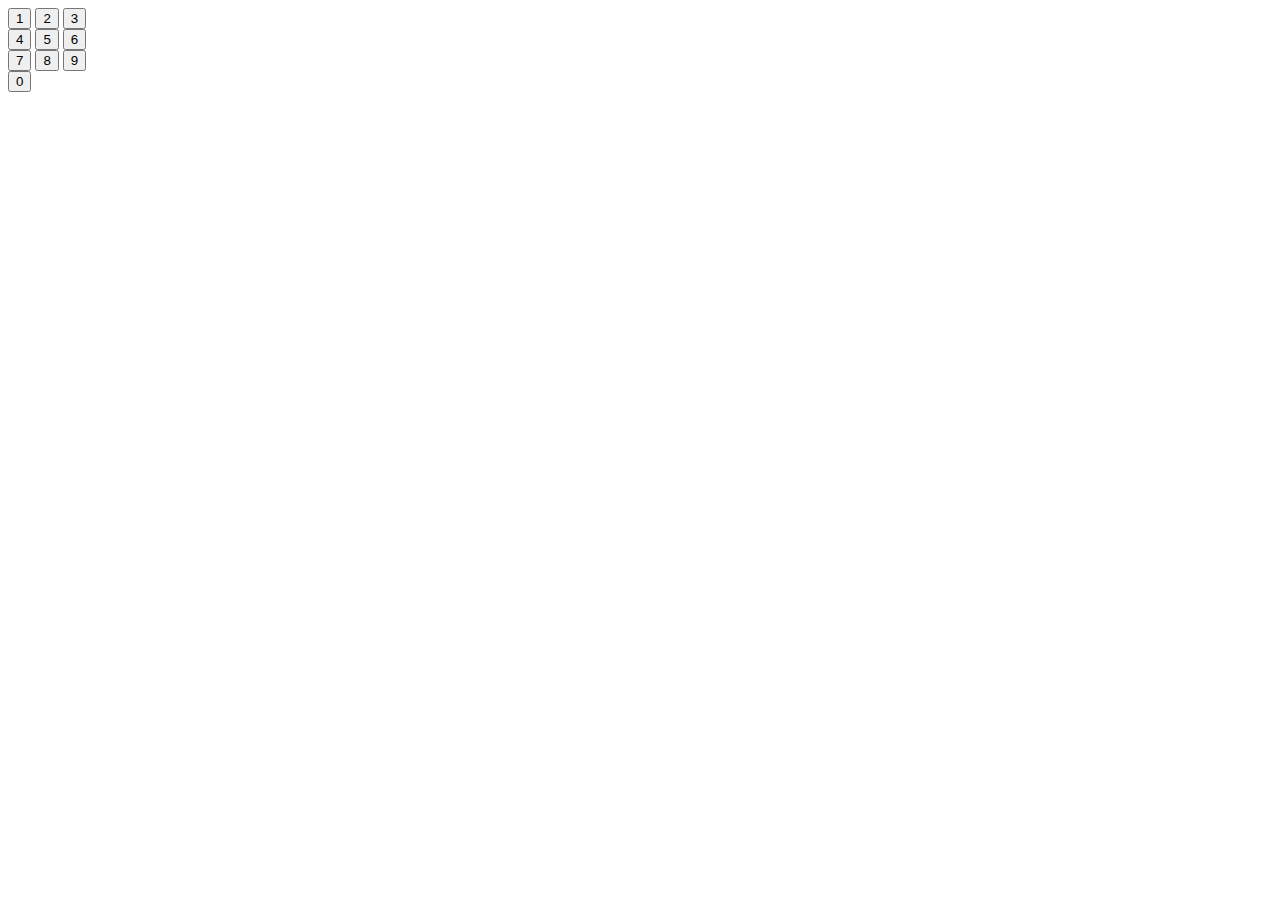
==== calcolatrice php e ajax/calcolatrice/index.html @ 12950cfc "es2 iniziato" ====
<!DOCTYPE html>
<html lang="en">
<head>
    <meta charset="UTF-8">
    <meta name="viewport" content="width=device-width, initial-scale=1.0">
    <script src="script.js"></script>
    <link rel="stylesheet" href="style.css">
    <title>Super Calcolatrice - Porpiglia5AINF</title>
</head>
<body>
    <div>
        <button id="1" onclick="riceviNumero()">1</button>
        <button id="2" onclick="riceviNumero()">2</button>
        <button id="3" onclick="riceviNumero()">3</button>
        <br>
        <button id="4" onclick="riceviNumero()">4</button>
        <button id="5" onclick="riceviNumero()">5</button>
        <button id="6" onclick="riceviNumero()">6</button>
        <br>
        <button id="7" onclick="riceviNumero()">7</button>
        <button id="8" onclick="riceviNumero()">8</button>
        <button id="9" onclick="riceviNumero()">9</button>
        <br>
        <button id="0" name="zero" onclick="riceviNumero()">0</button>
    </div>
</body>
</html>
---- calcolatrice php e ajax/calcolatrice/style.css ----
.zero {align-items: center;}
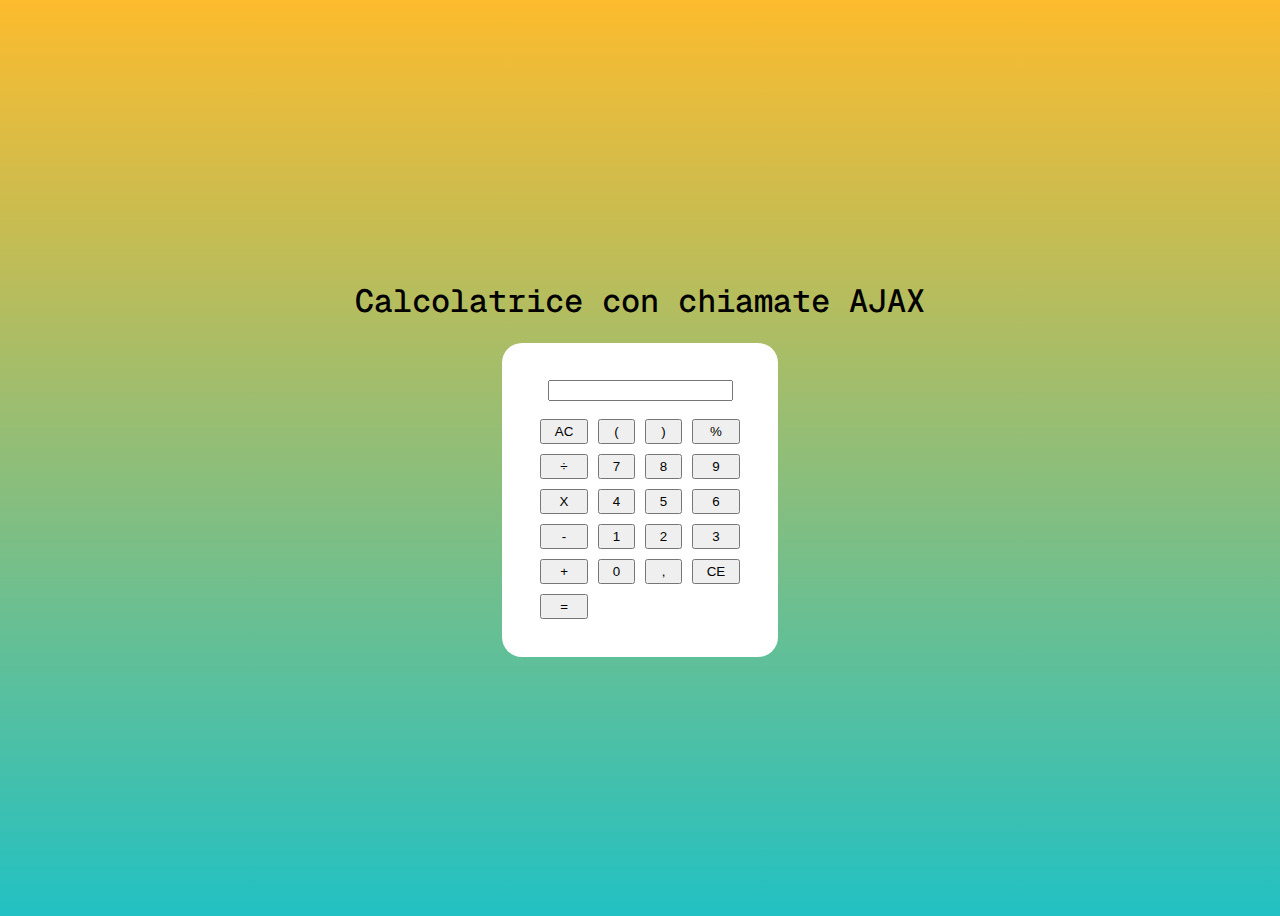
==== commit 2cbc9202: "mass commit" ====
--- a/calcolatrice php e ajax/calcolatrice/index.html
+++ b/calcolatrice php e ajax/calcolatrice/index.html
@@ -3,25 +3,43 @@
 <head>
     <meta charset="UTF-8">
     <meta name="viewport" content="width=device-width, initial-scale=1.0">
+    <link rel="stylesheet" href="style.css">
     <script src="script.js"></script>
-    <link rel="stylesheet" href="style.css">
-    <title>Super Calcolatrice - Porpiglia5AINF</title>
+    <title>Calcolatrice AJAX</title>
 </head>
 <body>
-    <div>
-        <button id="1" onclick="riceviNumero()">1</button>
-        <button id="2" onclick="riceviNumero()">2</button>
-        <button id="3" onclick="riceviNumero()">3</button>
+    <h1 class="geist-mono">Calcolatrice con chiamate AJAX</h1>
+    <div class="calc">
+        <input type="text" name="box" id="box">
         <br>
-        <button id="4" onclick="riceviNumero()">4</button>
-        <button id="5" onclick="riceviNumero()">5</button>
-        <button id="6" onclick="riceviNumero()">6</button>
-        <br>
-        <button id="7" onclick="riceviNumero()">7</button>
-        <button id="8" onclick="riceviNumero()">8</button>
-        <button id="9" onclick="riceviNumero()">9</button>
-        <br>
-        <button id="0" name="zero" onclick="riceviNumero()">0</button>
+        <div class="grid">
+            <button onclick="allClear()">AC</button>
+            <button onclick="add('pa')">(</button>
+            
+            <button onclick="add('pc')">)</button>
+            <button onclick="add('%')">%</button>
+            <button onclick="add('/')">÷</button>
+            
+            <button onclick="add('7')">7</button>
+            <button onclick="add('8')">8</button>
+            <button onclick="add('9')">9</button>
+            <button onclick="add('*')">X</button>
+            
+            <button onclick="add('4')">4</button>
+            <button onclick="add('5')">5</button>
+            <button onclick="add('6')">6</button>
+            <button onclick="add('-')">-</button>
+            
+            <button onclick="add('1')">1</button>
+            <button onclick="add('2')">2</button>
+            <button onclick="add('3')">3</button>
+            <button onclick="add('+')">+</button>
+            
+            <button onclick="add('0')">0</button>
+            <button onclick="add(',')">,</button>
+            <button onclick="clearEntry()">CE</button>
+            <button onclick="equalsRequest()">=</button>
+        </div>
     </div>
 </body>
 </html>--- a/calcolatrice php e ajax/calcolatrice/style.css
+++ b/calcolatrice php e ajax/calcolatrice/style.css
@@ -1 +1,49 @@
-.zero {align-items: center;}+@import url('https://fonts.googleapis.com/css2?family=Geist+Mono:wght@100..900&display=swap');
+
+.grid 
+{
+    display: grid;
+    grid-template-columns: auto auto auto auto;
+    margin-left: auto;
+    margin-right: auto;
+    gap: 10px;
+    width: 200px;
+    height: 200px;
+    font-size: 15px;
+}
+
+.geist-mono 
+{
+    font-family: "Geist Mono", monospace;
+    font-optical-sizing: auto;
+    font-weight: 500;
+    font-style: normal;
+}
+
+.calc 
+{
+    background-color: white !important;
+    display: flex; 
+    flex-direction: column; 
+    justify-content: center; 
+    align-items: center;
+    z-index:10;
+    padding-top: 3%;
+    padding-bottom: 3%;
+    padding-left: 3%;
+    padding-right: 3%;
+    border-radius: 20px;
+    align-items: center;
+}
+
+body
+{
+    align-items: center;
+    background: rgb(34,193,195);
+    background: linear-gradient(0deg, rgba(34,193,195,1) 0%, rgba(253,187,45,1) 100%);
+    min-height: 100vh;
+    display: flex; 
+    flex-direction: column; 
+    justify-content: center; 
+    align-items: center; 
+}